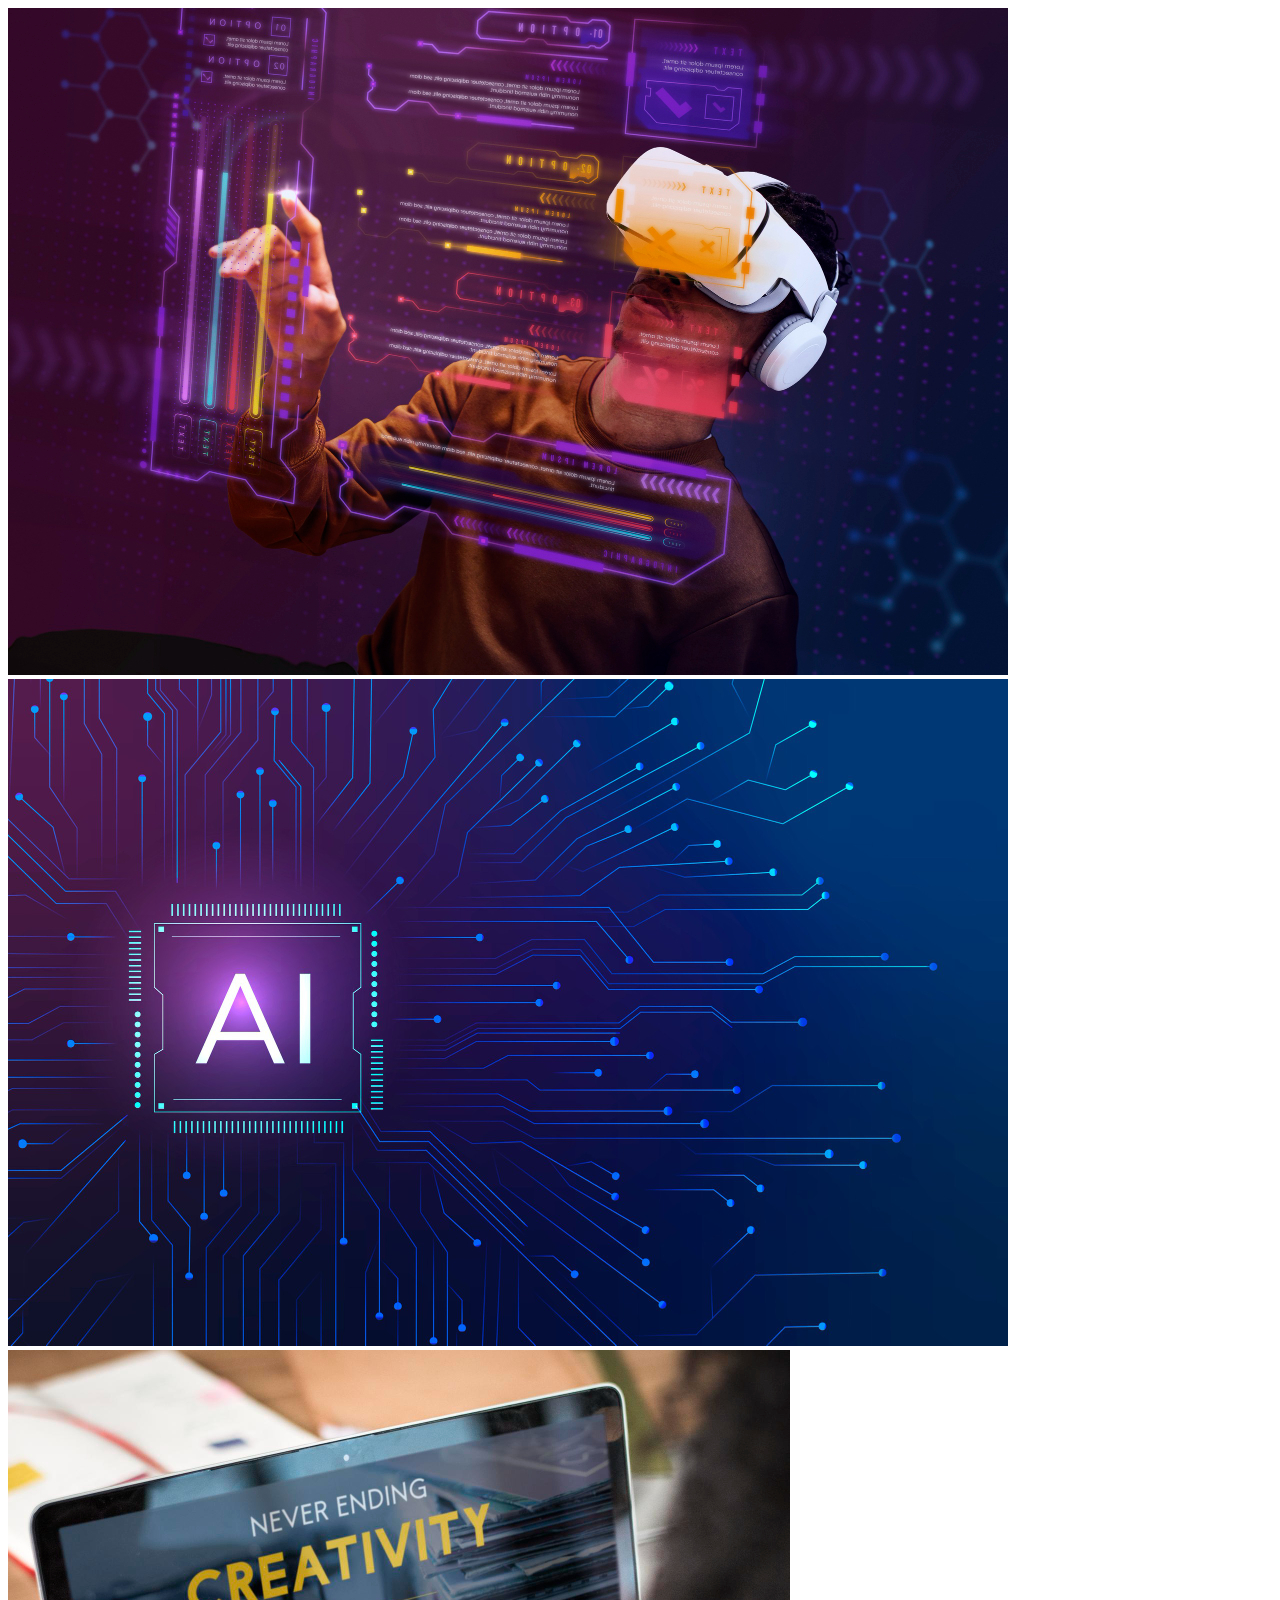
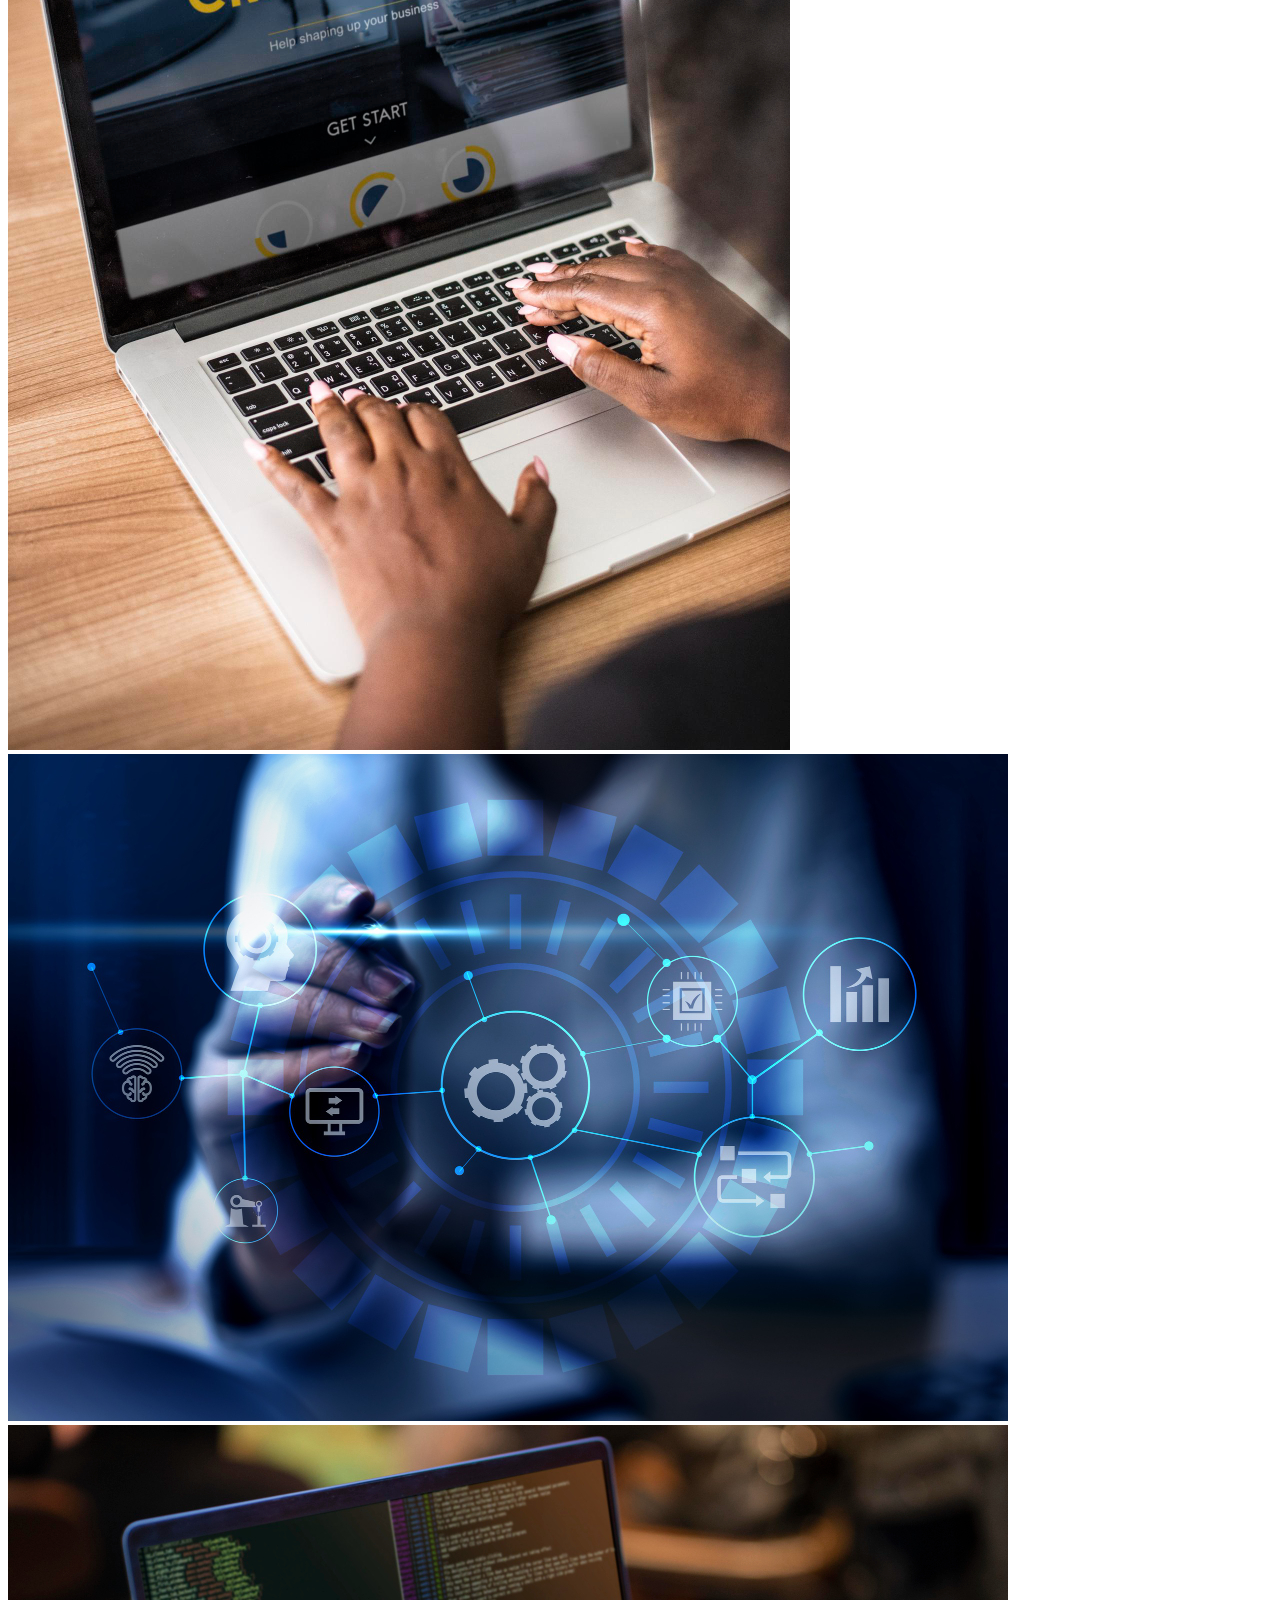
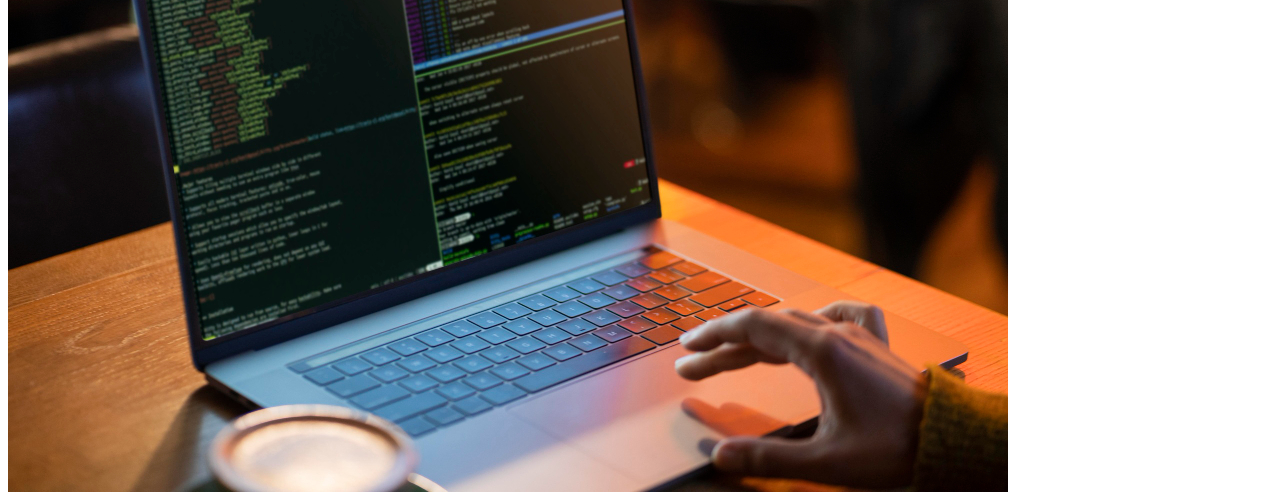
==== index.html @ f545250e "first" ====
<!DOCTYPE html>
<html lang="en">
  <head>
    <meta charset="UTF-8" />
    <meta name="viewport" content="width=device-width, initial-scale=1.0" />
    <link rel="stylesheet" href="styles.css" />
    <title>Document</title>
  </head>
  <body>
    <main>
      <img class="productImage" src="./img/img-1.jpg" alt="Product Image" />
      <img class="productImage" src="./img/img-2.jpg" alt="Product Image" />
      <img class="productImage" src="./img/img-3.jpg" alt="Product Image" />
      <img class="productImage" src="./img/img-4.jpg" alt="Product Image" />
      <img class="productImage" src="./img/img-5.jpg" alt="Product Image" />

      <div id="myModal" class="modal">
        <div class="modal-content">
          <span class="close">&times;</span>
          <img id="modalImage" src="" alt="Large Product Image" />
        </div>
      </div>
    </main>

    <script src="./script.js"></script>
  </body>
</html>
---- styles.css ----
.modal {
  display: none;
  position: fixed;
  z-index: 1;
  left: 0;
  top: 0;
  width: 100%;
  height: 100%;
  overflow: auto;
  background-color: rgba(0, 0, 0, 0.5);
}

.modal-content {
  background-color: #fefefe;
  margin: 15% auto;
  padding: 20px;
  border: 1px solid #888;
  text-align: center;
}

.close {
  color: #aaa;
  position: absolute;
  top: 10px;
  right: 20px;
  font-size: 28px;
  font-weight: bold;
  cursor: pointer;
}

img {
  max-width: 100%;
  height: auto;
  cursor: pointer;
}
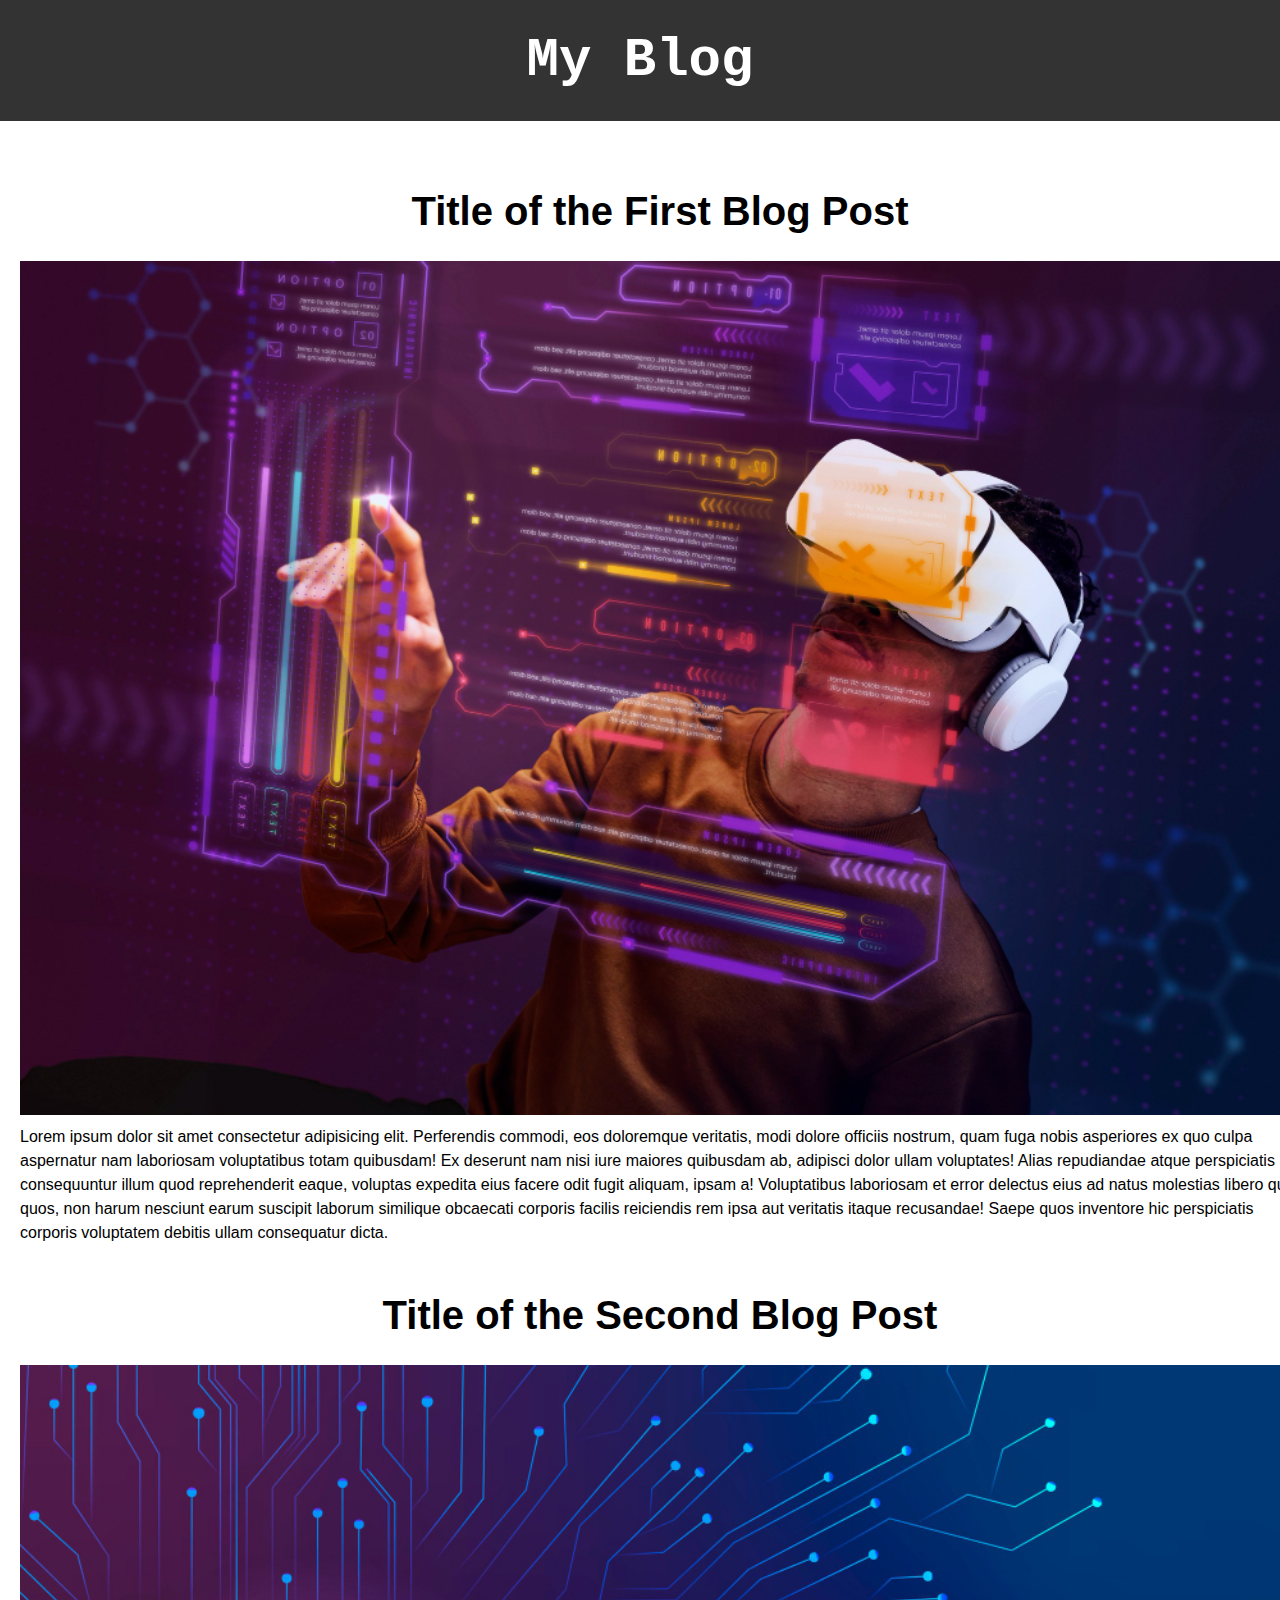
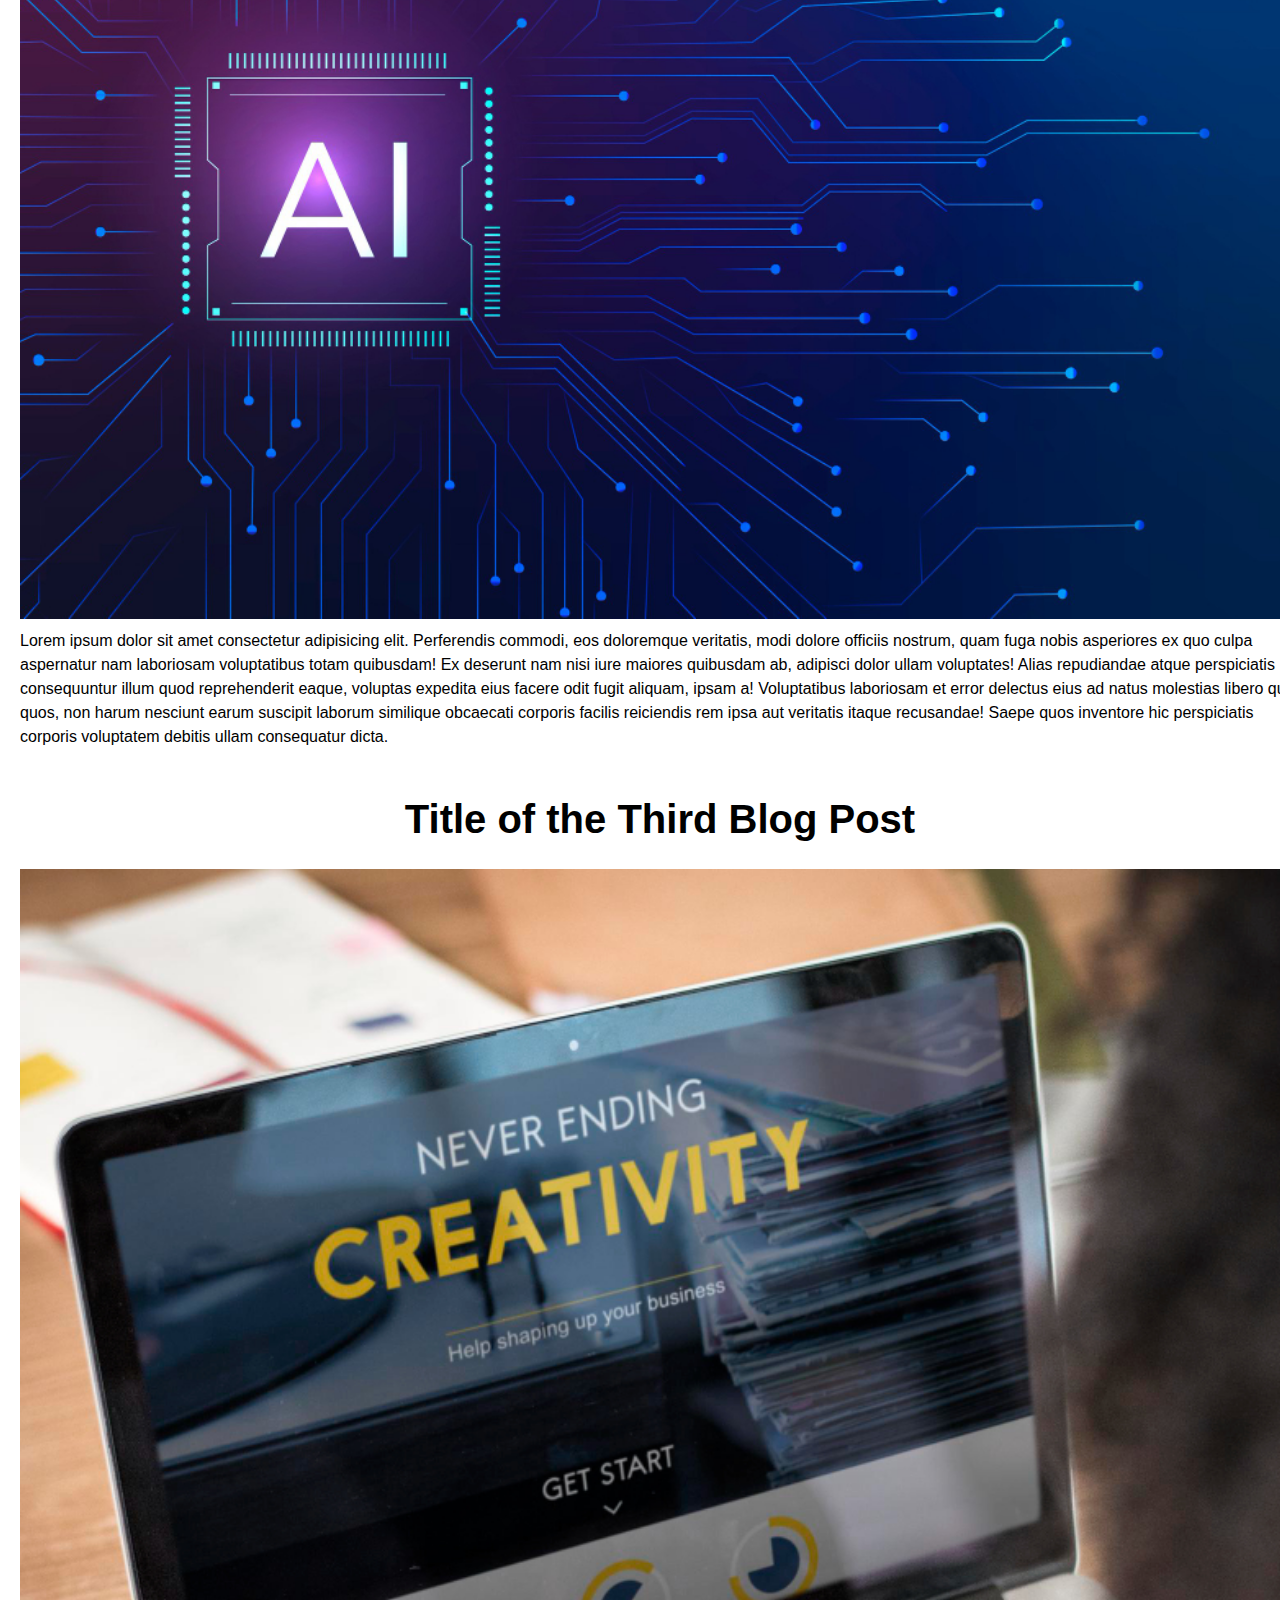
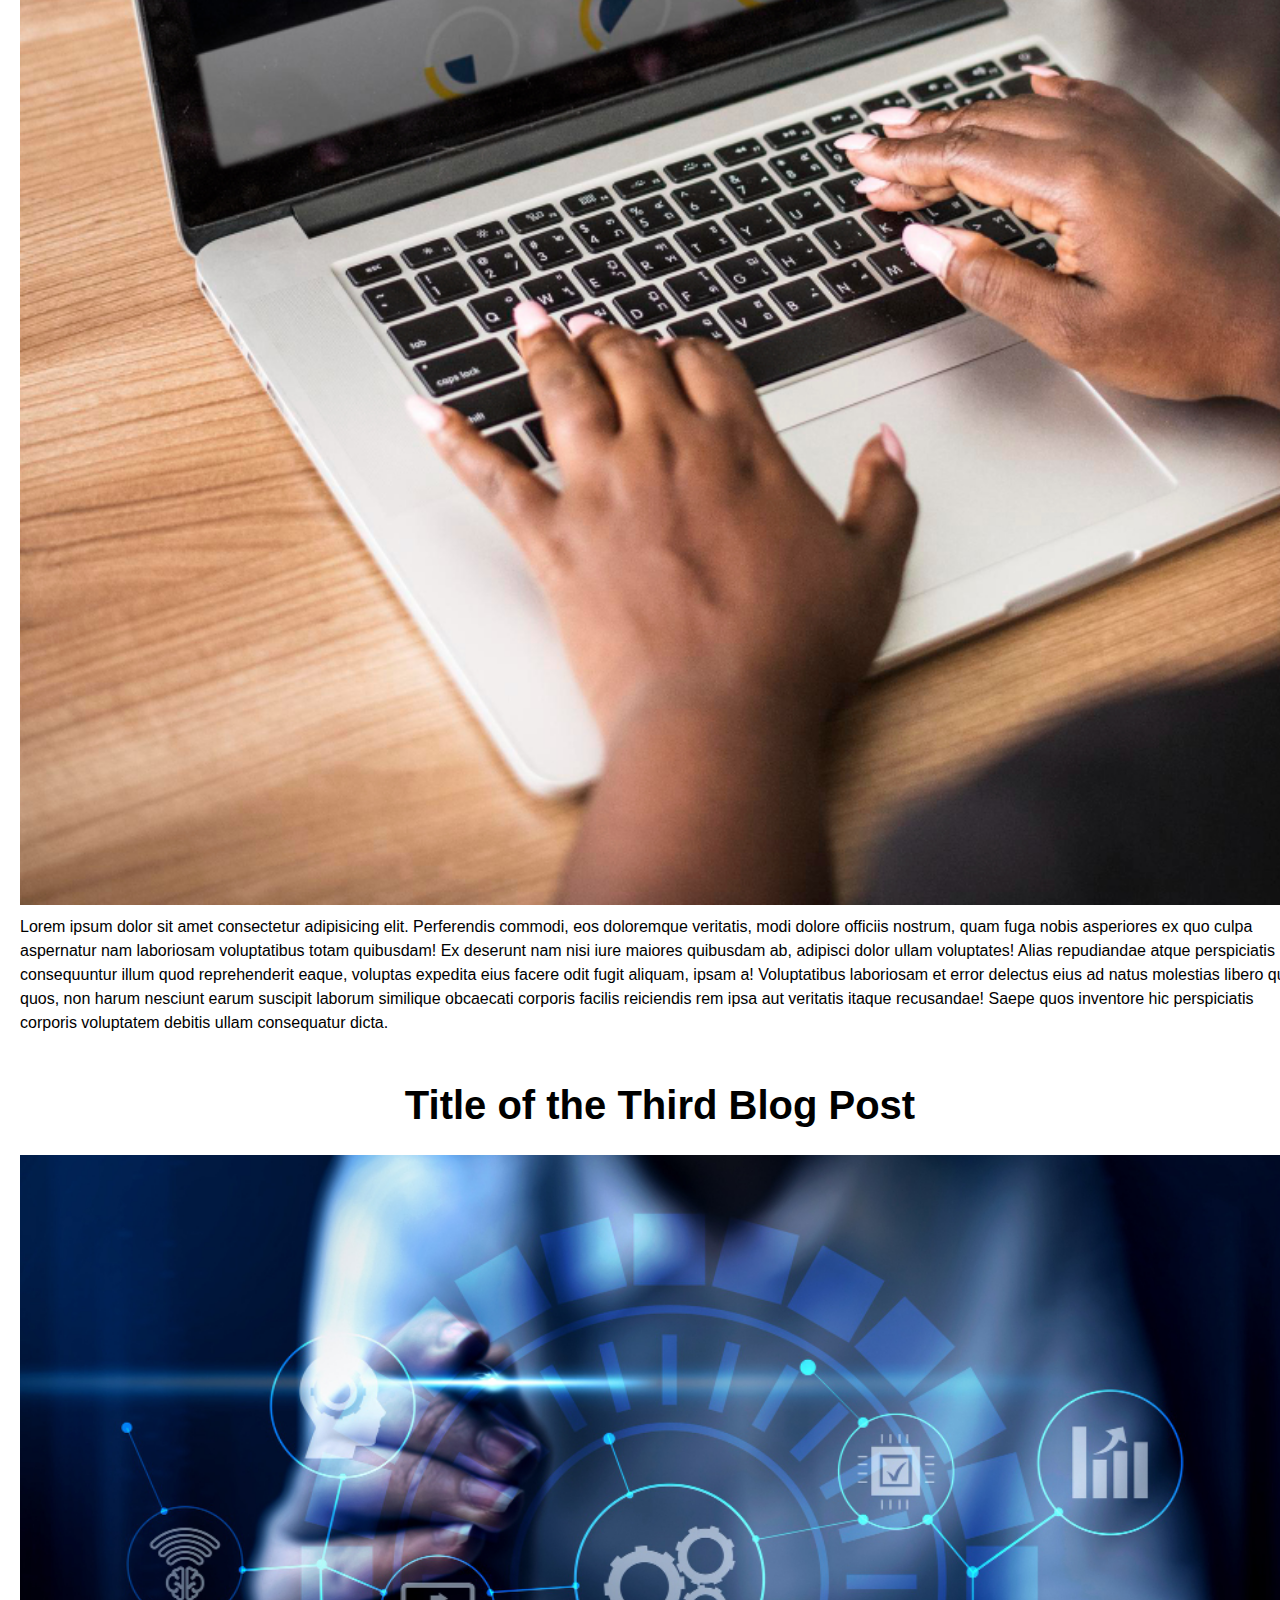
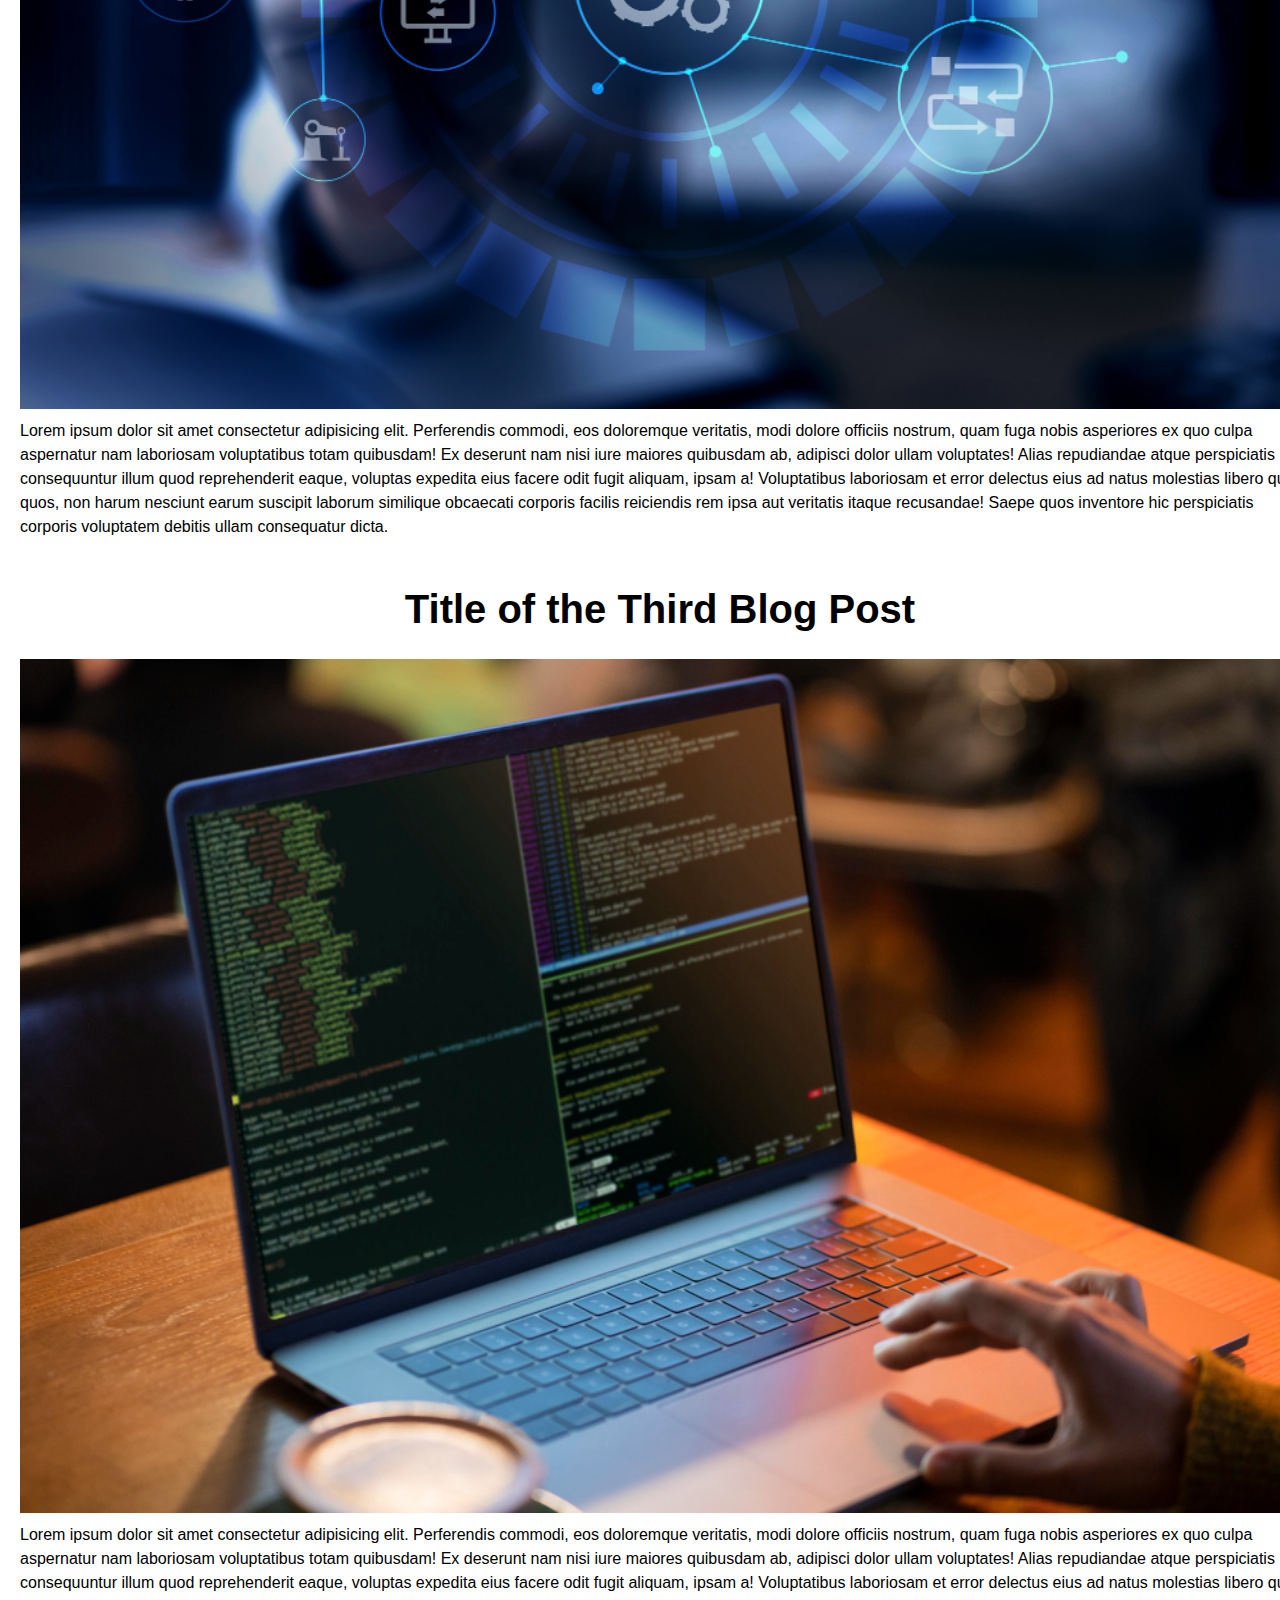
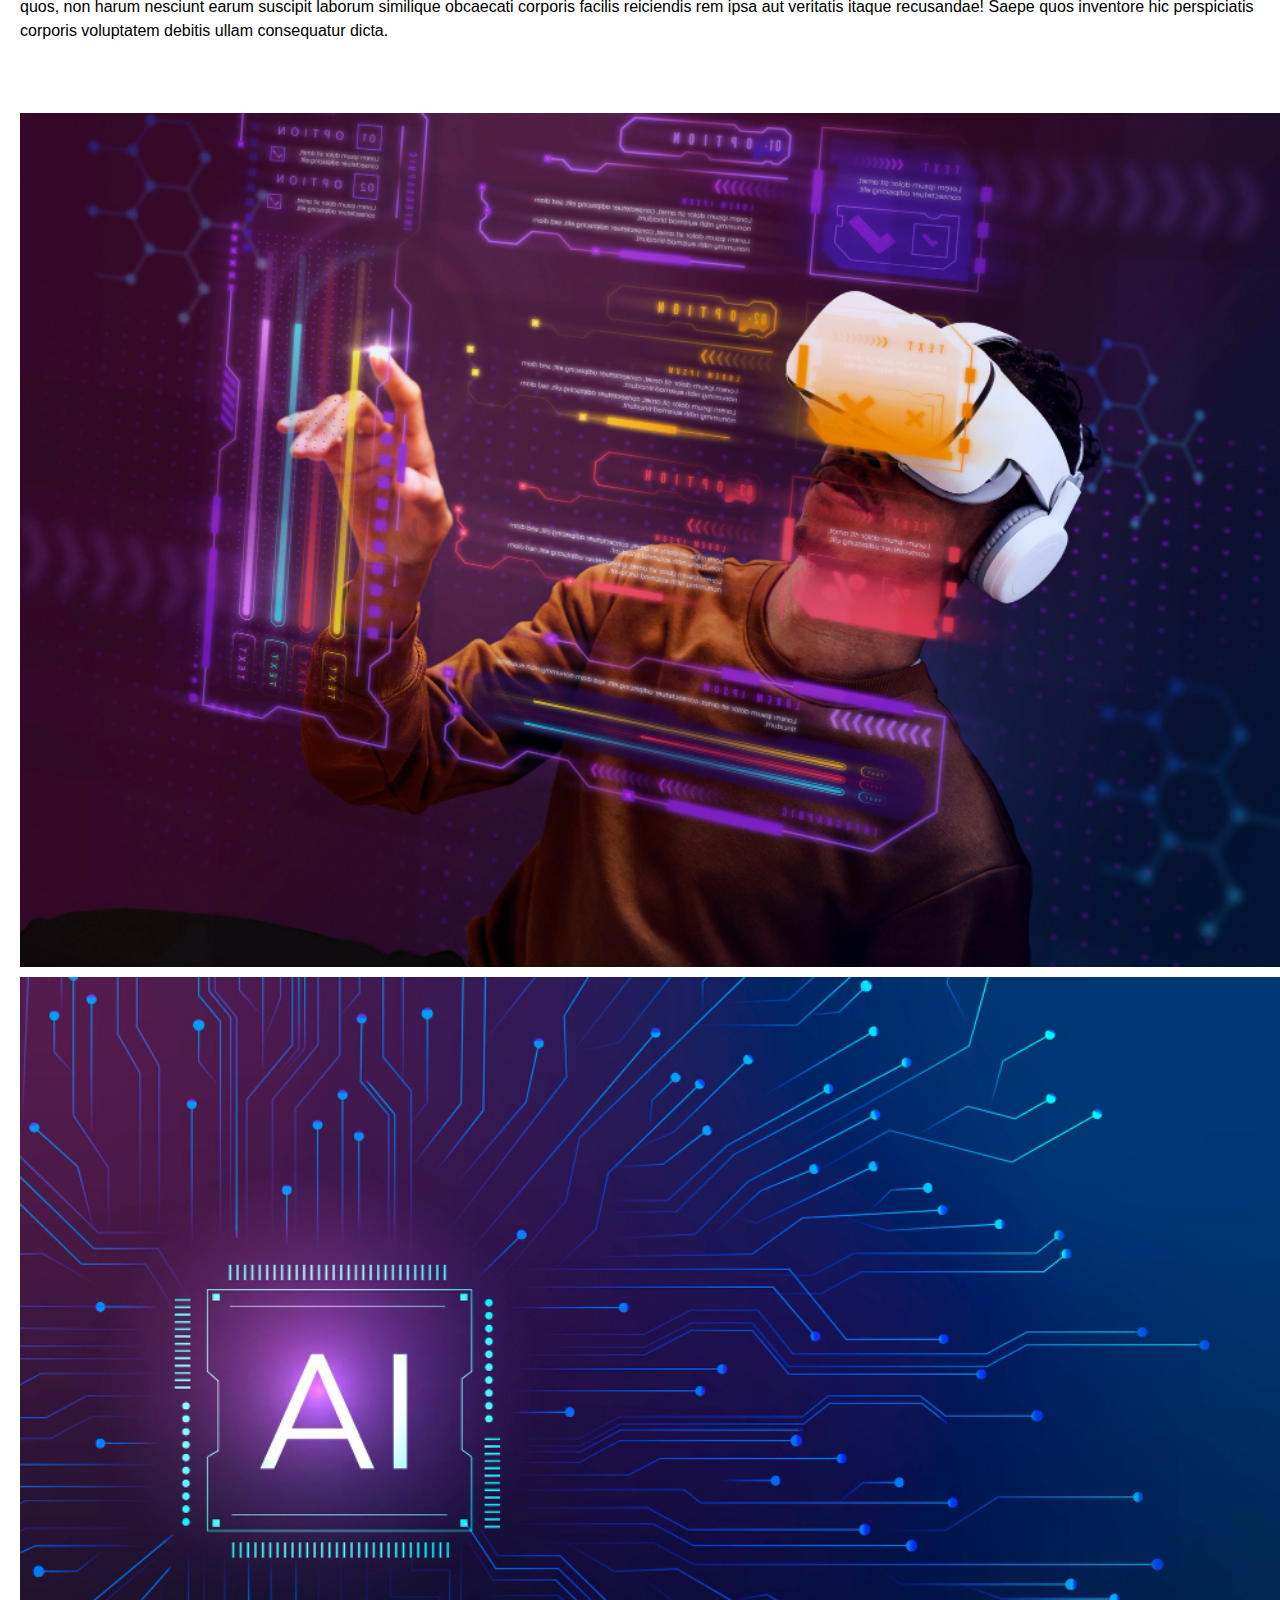
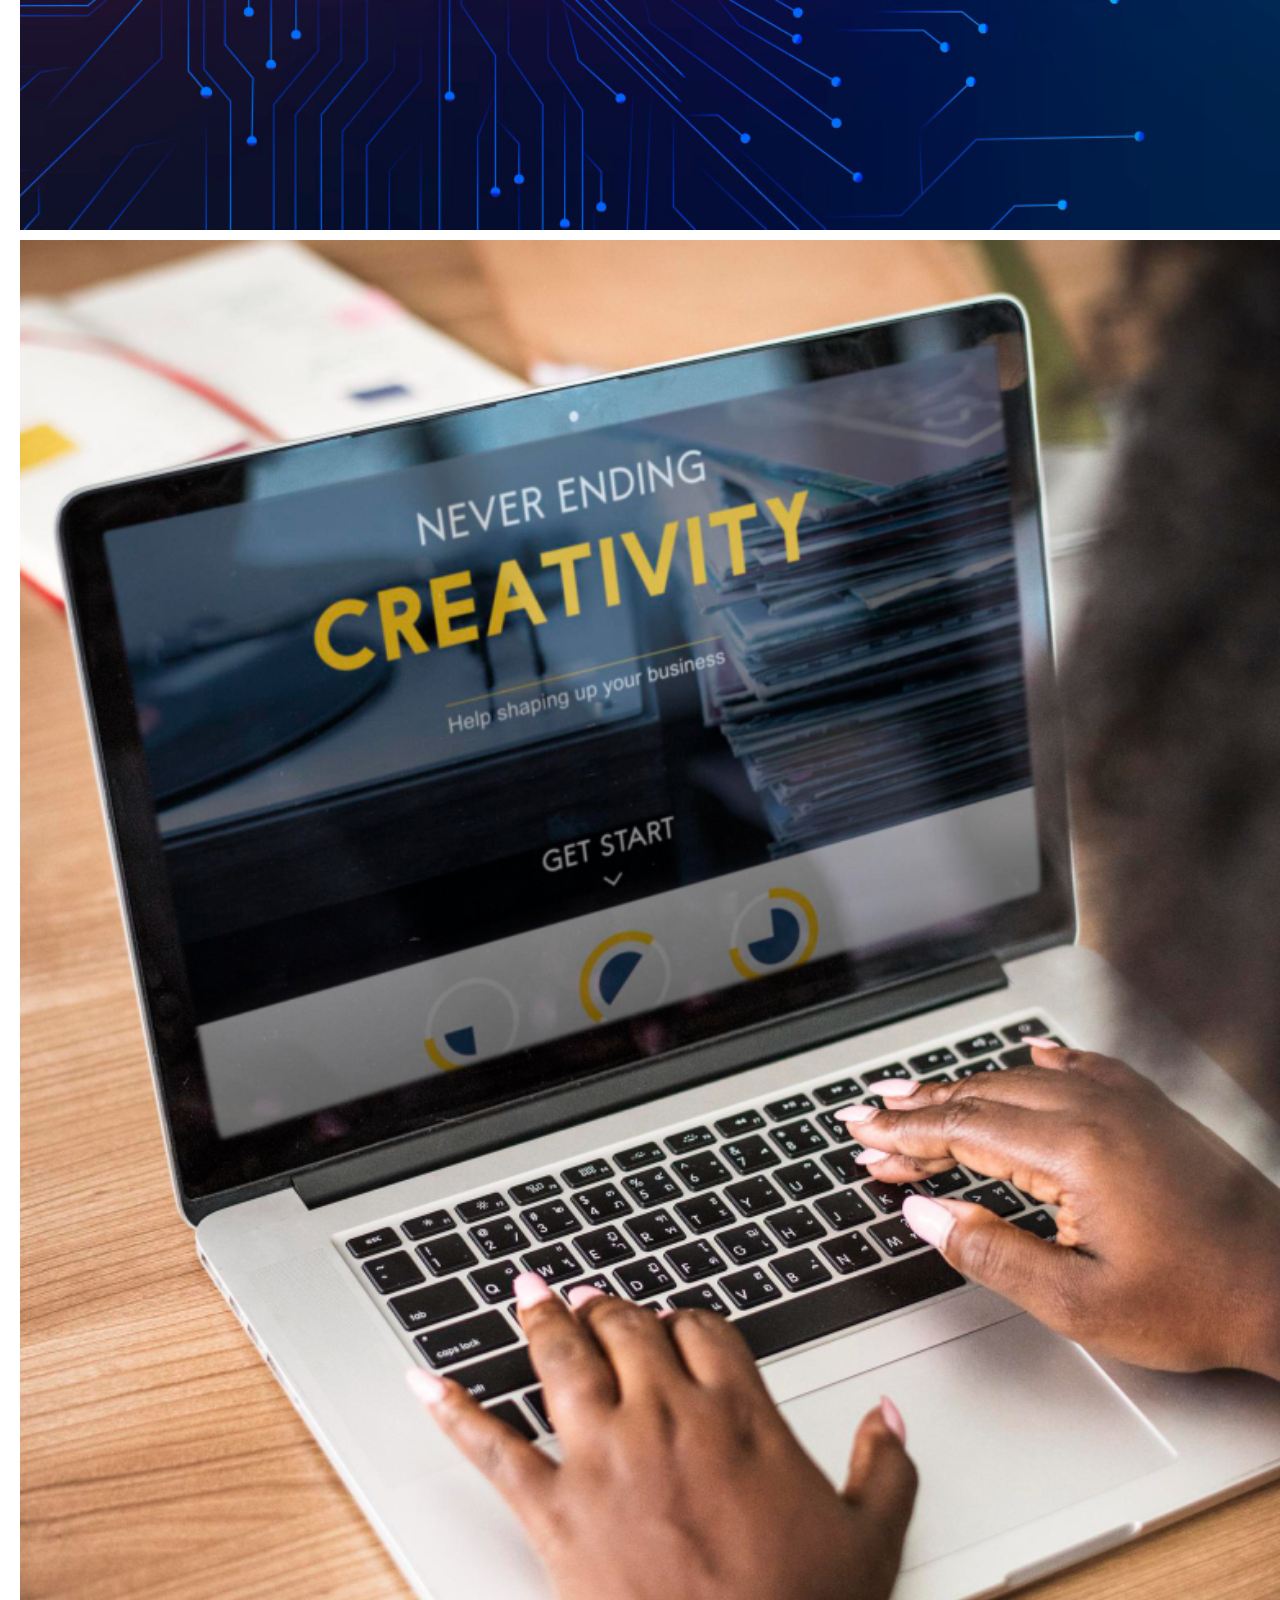
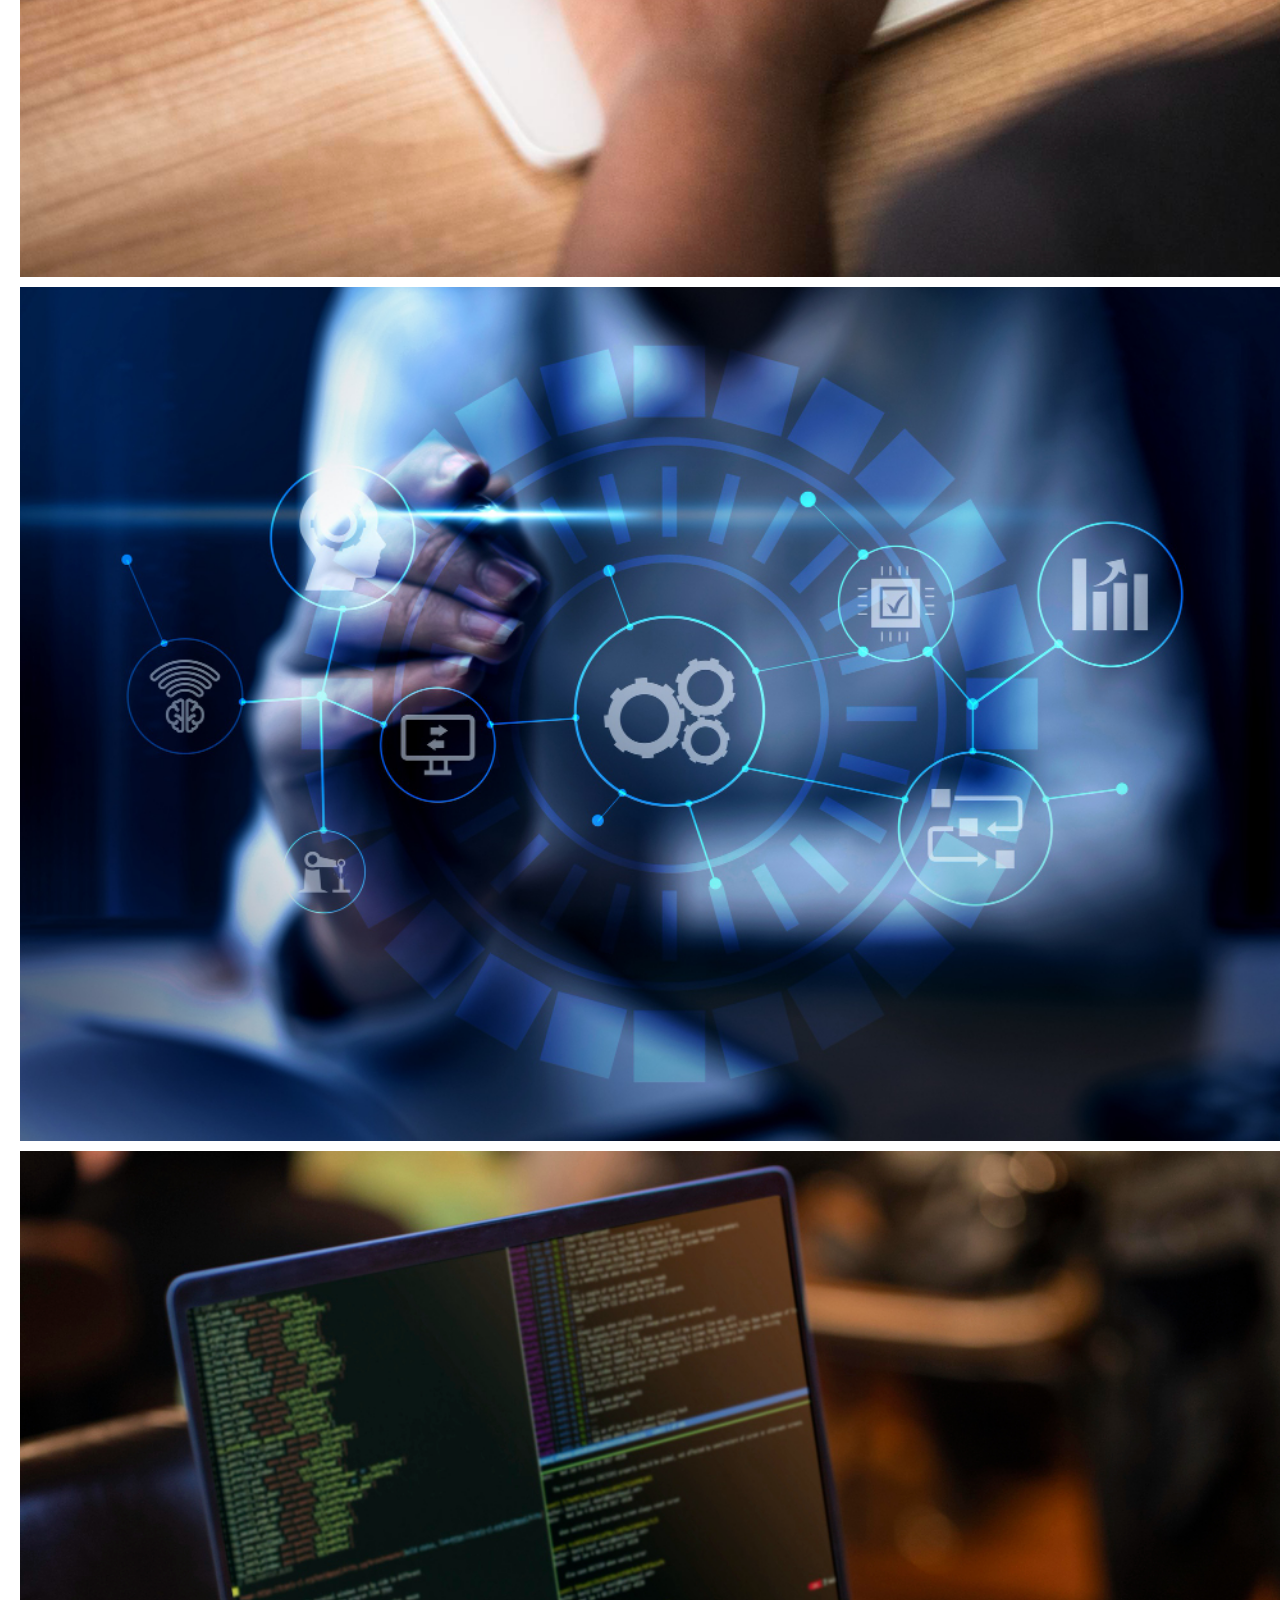
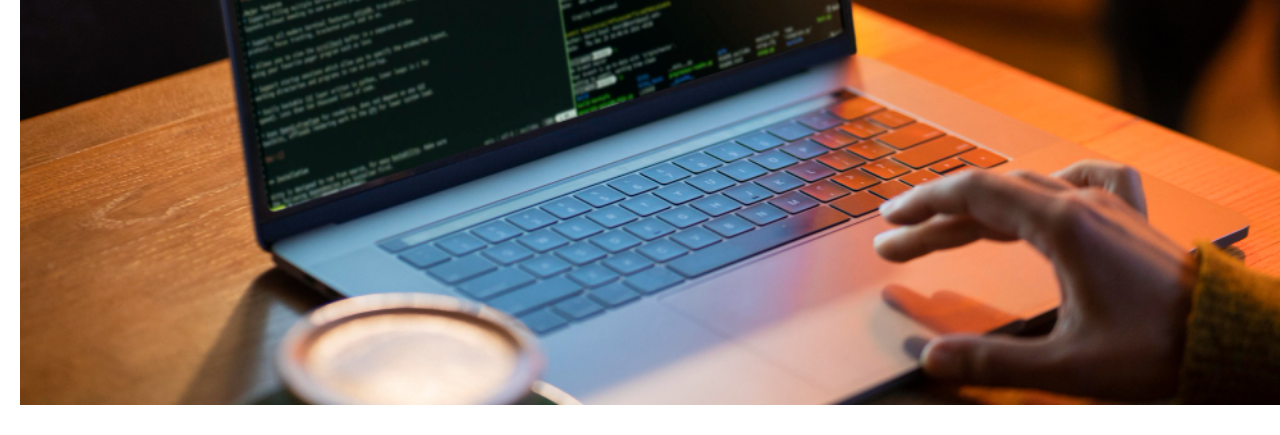
==== commit 61d22440: "bolg page added" ====
--- a/index.html
+++ b/index.html
@@ -7,7 +7,108 @@
     <title>Document</title>
   </head>
   <body>
+    <header>
+      <h1>My Blog</h1>
+    </header>
+
     <main>
+      <article>
+        <h2>Title of the First Blog Post</h2>
+        <img src="./img/img-1.jpg" alt="Blog Post 1" />
+        <p>
+          Lorem ipsum dolor sit amet consectetur adipisicing elit. Perferendis
+          commodi, eos doloremque veritatis, modi dolore officiis nostrum, quam
+          fuga nobis asperiores ex quo culpa aspernatur nam laboriosam
+          voluptatibus totam quibusdam! Ex deserunt nam nisi iure maiores
+          quibusdam ab, adipisci dolor ullam voluptates! Alias repudiandae atque
+          perspiciatis consequuntur illum quod reprehenderit eaque, voluptas
+          expedita eius facere odit fugit aliquam, ipsam a! Voluptatibus
+          laboriosam et error delectus eius ad natus molestias libero quis quos,
+          non harum nesciunt earum suscipit laborum similique obcaecati corporis
+          facilis reiciendis rem ipsa aut veritatis itaque recusandae! Saepe
+          quos inventore hic perspiciatis corporis voluptatem debitis ullam
+          consequatur dicta.
+        </p>
+      </article>
+
+      <article>
+        <h2>Title of the Second Blog Post</h2>
+        <img src="./img/img-2.jpg" alt="Blog Post 2" />
+        <p>
+          Lorem ipsum dolor sit amet consectetur adipisicing elit. Perferendis
+          commodi, eos doloremque veritatis, modi dolore officiis nostrum, quam
+          fuga nobis asperiores ex quo culpa aspernatur nam laboriosam
+          voluptatibus totam quibusdam! Ex deserunt nam nisi iure maiores
+          quibusdam ab, adipisci dolor ullam voluptates! Alias repudiandae atque
+          perspiciatis consequuntur illum quod reprehenderit eaque, voluptas
+          expedita eius facere odit fugit aliquam, ipsam a! Voluptatibus
+          laboriosam et error delectus eius ad natus molestias libero quis quos,
+          non harum nesciunt earum suscipit laborum similique obcaecati corporis
+          facilis reiciendis rem ipsa aut veritatis itaque recusandae! Saepe
+          quos inventore hic perspiciatis corporis voluptatem debitis ullam
+          consequatur dicta.
+        </p>
+      </article>
+
+      <article>
+        <h2>Title of the Third Blog Post</h2>
+        <img src="./img/img-3.jpg" alt="Blog Post 3" />
+        <p>
+          Lorem ipsum dolor sit amet consectetur adipisicing elit. Perferendis
+          commodi, eos doloremque veritatis, modi dolore officiis nostrum, quam
+          fuga nobis asperiores ex quo culpa aspernatur nam laboriosam
+          voluptatibus totam quibusdam! Ex deserunt nam nisi iure maiores
+          quibusdam ab, adipisci dolor ullam voluptates! Alias repudiandae atque
+          perspiciatis consequuntur illum quod reprehenderit eaque, voluptas
+          expedita eius facere odit fugit aliquam, ipsam a! Voluptatibus
+          laboriosam et error delectus eius ad natus molestias libero quis quos,
+          non harum nesciunt earum suscipit laborum similique obcaecati corporis
+          facilis reiciendis rem ipsa aut veritatis itaque recusandae! Saepe
+          quos inventore hic perspiciatis corporis voluptatem debitis ullam
+          consequatur dicta.
+        </p>
+      </article>
+
+      <article>
+        <h2>Title of the Third Blog Post</h2>
+        <img src="./img/img-4.jpg" alt="Blog Post 3" />
+        <p>
+          Lorem ipsum dolor sit amet consectetur adipisicing elit. Perferendis
+          commodi, eos doloremque veritatis, modi dolore officiis nostrum, quam
+          fuga nobis asperiores ex quo culpa aspernatur nam laboriosam
+          voluptatibus totam quibusdam! Ex deserunt nam nisi iure maiores
+          quibusdam ab, adipisci dolor ullam voluptates! Alias repudiandae atque
+          perspiciatis consequuntur illum quod reprehenderit eaque, voluptas
+          expedita eius facere odit fugit aliquam, ipsam a! Voluptatibus
+          laboriosam et error delectus eius ad natus molestias libero quis quos,
+          non harum nesciunt earum suscipit laborum similique obcaecati corporis
+          facilis reiciendis rem ipsa aut veritatis itaque recusandae! Saepe
+          quos inventore hic perspiciatis corporis voluptatem debitis ullam
+          consequatur dicta.
+        </p>
+      </article>
+
+      <article>
+        <h2>Title of the Third Blog Post</h2>
+        <img src="./img/img-5.jpg" alt="Blog Post 3" />
+        <p>
+          Lorem ipsum dolor sit amet consectetur adipisicing elit. Perferendis
+          commodi, eos doloremque veritatis, modi dolore officiis nostrum, quam
+          fuga nobis asperiores ex quo culpa aspernatur nam laboriosam
+          voluptatibus totam quibusdam! Ex deserunt nam nisi iure maiores
+          quibusdam ab, adipisci dolor ullam voluptates! Alias repudiandae atque
+          perspiciatis consequuntur illum quod reprehenderit eaque, voluptas
+          expedita eius facere odit fugit aliquam, ipsam a! Voluptatibus
+          laboriosam et error delectus eius ad natus molestias libero quis quos,
+          non harum nesciunt earum suscipit laborum similique obcaecati corporis
+          facilis reiciendis rem ipsa aut veritatis itaque recusandae! Saepe
+          quos inventore hic perspiciatis corporis voluptatem debitis ullam
+          consequatur dicta.
+        </p>
+      </article>
+    </main>
+
+    <main class="">
       <img class="productImage" src="./img/img-1.jpg" alt="Product Image" />
       <img class="productImage" src="./img/img-2.jpg" alt="Product Image" />
       <img class="productImage" src="./img/img-3.jpg" alt="Product Image" />
--- a/styles.css
+++ b/styles.css
@@ -1,3 +1,70 @@
+/* Reset some default styles */
+body,
+figure,
+h1,
+h2,
+p {
+  margin: 0;
+  padding: 0;
+}
+
+/* Basic styles for the page */
+body {
+  font-family: Arial, sans-serif;
+  line-height: 1.5;
+}
+
+header {
+  background-color: #333;
+  color: #fff;
+  padding: 20px;
+  text-align: center;
+}
+
+header h1 {
+  font-family: "Courier New", Courier, monospace, Times, serif;
+  font-size: 54px;
+}
+
+main {
+  padding: 20px;
+  width: 100%;
+  max-width: 1440px;
+  margin: 0 auto;
+}
+
+article {
+  margin-bottom: 30px;
+}
+
+h2 {
+  font-family: "Franklin Gothic Medium", "Arial Narrow", Arial, sans-serif;
+  font-size: 40px;
+  text-align: center;
+  margin: 20px 0;
+  margin-top: 40px;
+}
+
+img {
+  width: 100%;
+  max-width: 500px;
+  height: auto;
+  display: block;
+  margin-bottom: 10px;
+}
+
+p {
+  font-size: 16px;
+}
+
+.container {
+  width: 100%;
+  display: flex;
+  justify-content: center;
+  align-items: center;
+  gap: 20px;
+  flex-wrap: wrap;
+}
 .modal {
   display: none;
   position: fixed;
